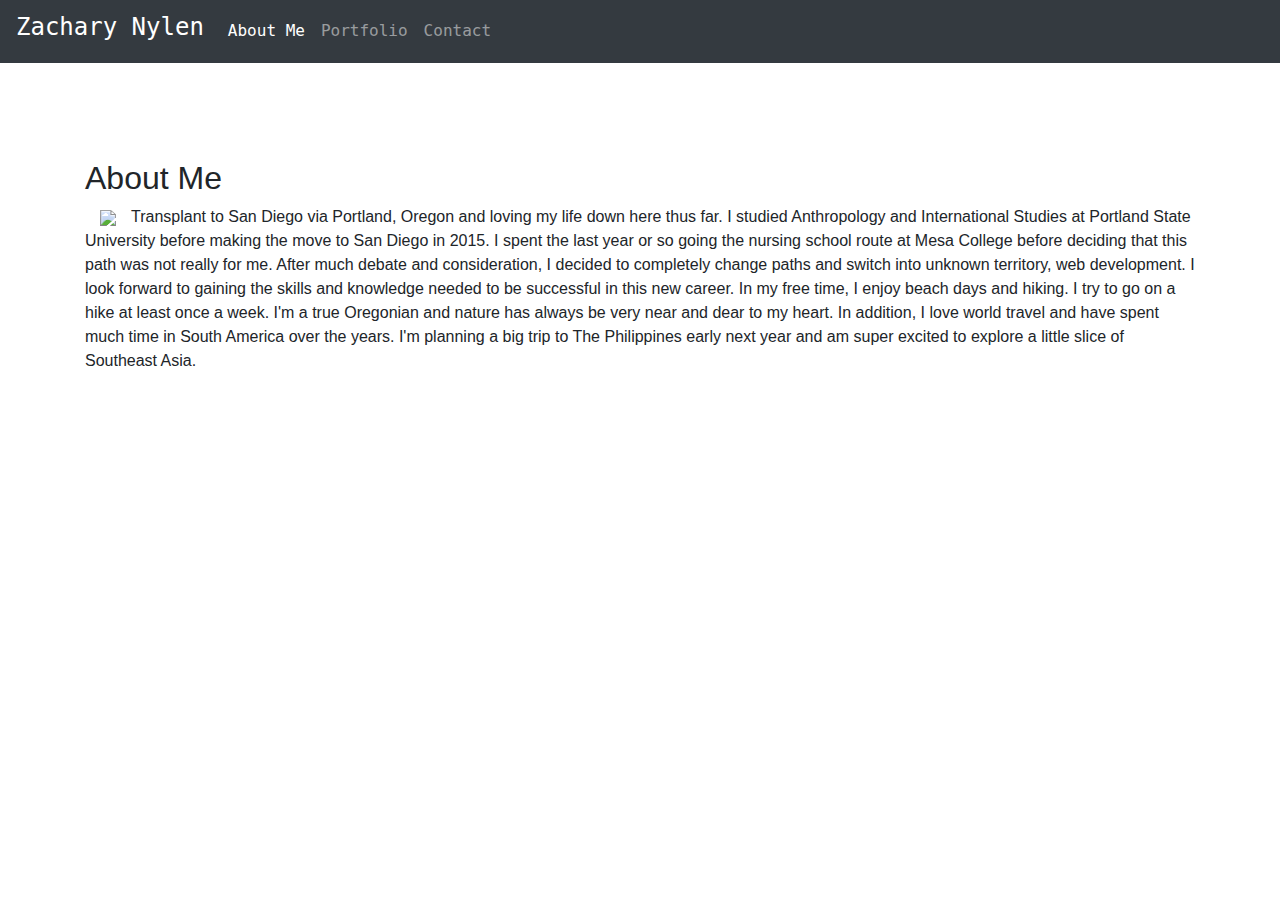
==== index.html @ f161a8e5 "Update index.html" ====
<!doctype html>
<html lang="en">

<head>
    <!-- Required meta tags -->
    <meta charset="utf-8">
    <meta name="viewport" content="width=device-width, initial-scale=1, shrink-to-fit=no">

    <!-- Bootstrap CSS and link to Style Sheet -->
    <link rel="stylesheet" type="text/css" href="assets/css/style-HW-2.css">
    <link rel="stylesheet" href="https://stackpath.bootstrapcdn.com/bootstrap/4.3.1/css/bootstrap.min.css"
        integrity="sha384-ggOyR0iXCbMQv3Xipma34MD+dH/1fQ784/j6cY/iJTQUOhcWr7x9JvoRxT2MZw1T" crossorigin="anonymous">
    <!--Webpage Title-->
    <title>About Me</title>
</head>

<body class="body">
    <header>
        <!--Responsive Navbar from Bootstrap-->
        <nav class="navbar navbar-expand-lg navbar navbar-dark bg-dark" style="font-family: monospace;">
            <a class="navbar-brand" href="#">
                <h4>Zachary Nylen</h4>
            </a>
            <button class="navbar-toggler" type="button" data-toggle="collapse" data-target="#navbarNav"
                aria-controls="navbarNav" aria-expanded="false" aria-label="Toggle navigation">
                <span class="navbar-toggler-icon"></span>
            </button>
            <div class="collapse navbar-collapse" id="navbarNav">
                <ul class="navbar-nav">
                    <li class="nav-item active">
                        <!--Links to other pages within my website-->
                        <a class="nav-link" href="index.html">About Me <span class="sr-only">(current)</span></a>
                    </li>
                    <li class="nav-item">
                        <a class="nav-link" href="portfolio2.html">Portfolio</a>
                    </li>
                    <li class="nav-item">
                        <a class="nav-link" href="contact2.html">Contact</a>
                    </li>

                </ul>
            </div>
        </nav>

    </header>
    <br>
    <br>
    <br>
    <br>
    <!--Container for my content-->
    <div class="container">
        <div class="row">
            <!--Defining Rows and Columns using Grid-->
            <div id="Box1" class="col-xs-12 col-sm-12 col-md-12 col-lg-12">
                <h2>About Me</h2>
            </div>
            <div id="division" class="col-xs-12 col-sm-12 col-md-12 col-lg-12"></div>
            <div id="Box2" class="col-xs-12 col-sm-12 col-md-12 col-lg-12">
                <p><img class="col-xs-12 col-sm-12 col-md-4 col-lg-3 col-xl-2"
                        src="assets/images/IMG_1105.JPG">Transplant to San Diego via Portland,
                    Oregon and
                    loving my life down here thus far. I studied Anthropology and International Studies at Portland
                    State
                    University before making the move to San Diego in 2015. I spent the last year or so going the
                    nursing
                    school
                    route
                    at Mesa College before deciding that this path was not really for me. After much debate and
                    consideration, I
                    decided
                    to completely change paths and switch into unknown territory, web development. I look forward to
                    gaining
                    the skills and knowledge needed to be successful in this new career. In my free time, I enjoy beach
                    days
                    and hiking. I try to go on a hike at least once a week. I'm a true Oregonian and nature has always
                    be
                    very near
                    and
                    dear to my heart. In addition, I love world travel and have spent much time in South America over
                    the
                    years.
                    I'm planning a big trip to The Philippines early next year and am super excited to explore a little
                    slice of
                    Southeast Asia.</p>
            </div>
        </div>
        <!--Footer Section-->
        <div class="footer">


        </div>


</body>


</html>
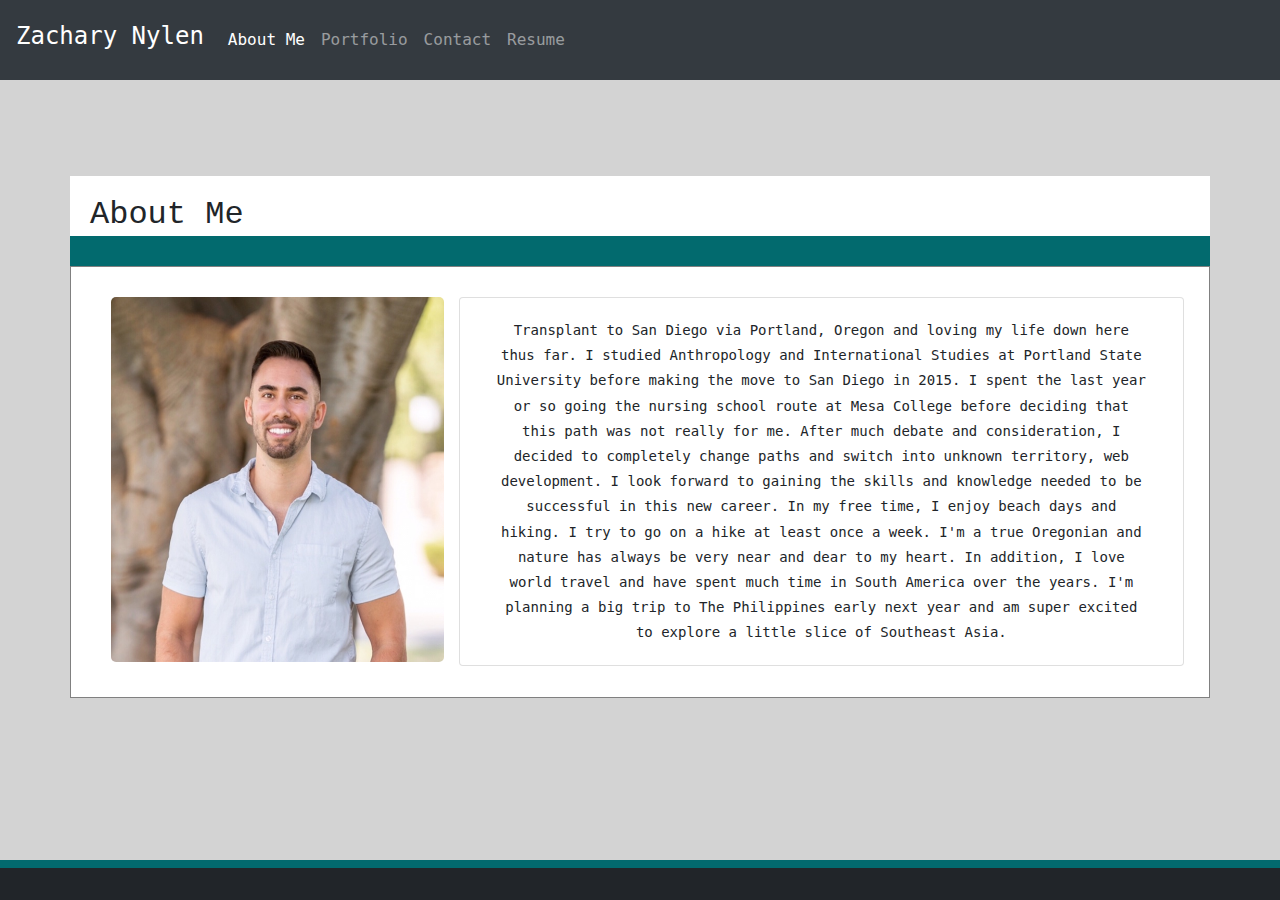
==== commit 60bf3eef: "update" ====
--- a/index.html
+++ b/index.html
@@ -7,7 +7,7 @@
     <meta name="viewport" content="width=device-width, initial-scale=1, shrink-to-fit=no">
 
     <!-- Bootstrap CSS and link to Style Sheet -->
-    <link rel="stylesheet" type="text/css" href="assets/css/style-HW-2.css">
+    <link rel="stylesheet" type="text/css" href="Assets/css/style.css">
     <link rel="stylesheet" href="https://stackpath.bootstrapcdn.com/bootstrap/4.3.1/css/bootstrap.min.css"
         integrity="sha384-ggOyR0iXCbMQv3Xipma34MD+dH/1fQ784/j6cY/iJTQUOhcWr7x9JvoRxT2MZw1T" crossorigin="anonymous">
     <!--Webpage Title-->
@@ -17,14 +17,11 @@
 <body class="body">
     <header>
         <!--Responsive Navbar from Bootstrap-->
-        <nav class="navbar navbar-expand-lg navbar navbar-dark bg-dark" style="font-family: monospace;">
+        <nav class="navbar navbar-expand-sm navbar navbar-dark bg-dark" style="font-family: monospace;">
             <a class="navbar-brand" href="#">
                 <h4>Zachary Nylen</h4>
             </a>
-            <button class="navbar-toggler" type="button" data-toggle="collapse" data-target="#navbarNav"
-                aria-controls="navbarNav" aria-expanded="false" aria-label="Toggle navigation">
-                <span class="navbar-toggler-icon"></span>
-            </button>
+
             <div class="collapse navbar-collapse" id="navbarNav">
                 <ul class="navbar-nav">
                     <li class="nav-item active">
@@ -32,12 +29,14 @@
                         <a class="nav-link" href="index.html">About Me <span class="sr-only">(current)</span></a>
                     </li>
                     <li class="nav-item">
-                        <a class="nav-link" href="portfolio2.html">Portfolio</a>
+                        <a class="nav-link" href="portfolio-2.html">Portfolio</a>
                     </li>
                     <li class="nav-item">
-                        <a class="nav-link" href="contact2.html">Contact</a>
+                        <a class="nav-link" href="contact-2.html">Contact</a>
                     </li>
-
+                    <li class="nav-item">
+                        <a class="nav-link" href='Assets/resume/Resume.pdf'>Resume</a>
+                    </li>
                 </ul>
             </div>
         </nav>
@@ -55,33 +54,48 @@
                 <h2>About Me</h2>
             </div>
             <div id="division" class="col-xs-12 col-sm-12 col-md-12 col-lg-12"></div>
-            <div id="Box2" class="col-xs-12 col-sm-12 col-md-12 col-lg-12">
-                <p><img class="col-xs-12 col-sm-12 col-md-4 col-lg-3 col-xl-2"
-                        src="assets/images/IMG_1105.JPG">Transplant to San Diego via Portland,
-                    Oregon and
-                    loving my life down here thus far. I studied Anthropology and International Studies at Portland
-                    State
-                    University before making the move to San Diego in 2015. I spent the last year or so going the
-                    nursing
-                    school
-                    route
-                    at Mesa College before deciding that this path was not really for me. After much debate and
-                    consideration, I
-                    decided
-                    to completely change paths and switch into unknown territory, web development. I look forward to
-                    gaining
-                    the skills and knowledge needed to be successful in this new career. In my free time, I enjoy beach
-                    days
-                    and hiking. I try to go on a hike at least once a week. I'm a true Oregonian and nature has always
-                    be
-                    very near
-                    and
-                    dear to my heart. In addition, I love world travel and have spent much time in South America over
-                    the
-                    years.
-                    I'm planning a big trip to The Philippines early next year and am super excited to explore a little
-                    slice of
-                    Southeast Asia.</p>
+            <div id="Box2" class="col-xs-12 col-sm-12 col-md-12 col-lg-12" style="border: 1.25px solid gray;">
+                <div class="row" style="margin: 10px;">
+                    <div class="card col-xs-12 col-sm-12 col-md-5 col-lg-5 col-xl-4" style="border: none;">
+                        <img src="Assets/images/IMG_1105.JPG" style="width: auto; height: 365px; border-radius: 5px;">
+                    </div>
+                    <div class="card col-xs-12 col-sm-12 col-md-7 col-lg-7 col-xl-8"
+                        style="text-align: center; line-height: 1.8;">
+                        <p style="margin: 20px;">Transplant to San Diego via Portland,
+                            Oregon and
+                            loving my life down here thus far. I studied Anthropology and International Studies at
+                            Portland
+                            State
+                            University before making the move to San Diego in 2015. I spent the last year or so going
+                            the
+                            nursing
+                            school
+                            route
+                            at Mesa College before deciding that this path was not really for me. After much debate and
+                            consideration, I
+                            decided
+                            to completely change paths and switch into unknown territory, web development. I look
+                            forward to
+                            gaining
+                            the skills and knowledge needed to be successful in this new career. In my free time, I
+                            enjoy beach
+                            days
+                            and hiking. I try to go on a hike at least once a week. I'm a true Oregonian and nature has
+                            always
+                            be
+                            very near
+                            and
+                            dear to my heart. In addition, I love world travel and have spent much time in South America
+                            over
+                            the
+                            years.
+                            I'm planning a big trip to The Philippines early next year and am super excited to explore a
+                            little
+                            slice of
+                            Southeast Asia.</p>
+                    </div>
+                </div>
+                <br>
             </div>
         </div>
         <!--Footer Section-->
@@ -94,4 +108,4 @@
 </body>
 
 
-</html>
+</html>--- a/Assets/css/style.css
+++ b/Assets/css/style.css
@@ -0,0 +1,85 @@
+.navbar {
+    height: 80px;
+}
+#Box1 {
+    height: 60px;
+    background-color: white;
+    padding: 20px;
+    font-family: 'Courier New', Courier, monospace;
+}
+
+#Box2 {
+    height: auto;
+    background-color: white;
+    font-size: 14px;
+    font-family: monospace;
+    line-height: 1.5;
+    text-align: left;
+    padding-top: 20px;
+}
+
+#container {
+    width: auto;
+    border: 1.25px solid gray;
+    overflow: auto;
+    background-color: white;
+}
+
+#division {
+    height: 3px;
+    padding: 15px;
+    margin-bottom: 0px;
+    background: hsl(182, 96%, 22%);
+}
+
+#division2 {
+    height: 5px;
+    margin-bottom: 0px;
+    background: hsl(182, 96%, 22%);
+}
+
+.footer {
+    background-color: #212529;
+    border-top: solid hsl(182, 96%, 22%) 8px;
+    height: 40px;
+    padding-bottom: 10px;
+    display: grid;
+    position: absolute;
+    left: 0px;
+    bottom: 0px;
+    width: 100%;  
+}
+
+.body {
+    background-color: lightgray;
+    margin: 0 0 150px;
+}
+
+.form-control {
+    margin-bottom: 10px;
+    margin-top: 10px;
+}
+
+.submit {
+    background:  hsl(182, 96%, 22%);
+    width: 150px;
+    border-radius: 10px;
+    color: white;
+    height: px;
+}
+
+html {
+    position: relative;
+    min-height: 100%;
+}
+
+#contactform {
+    font-family: monospace;;
+}
+
+
+
+
+
+
+
